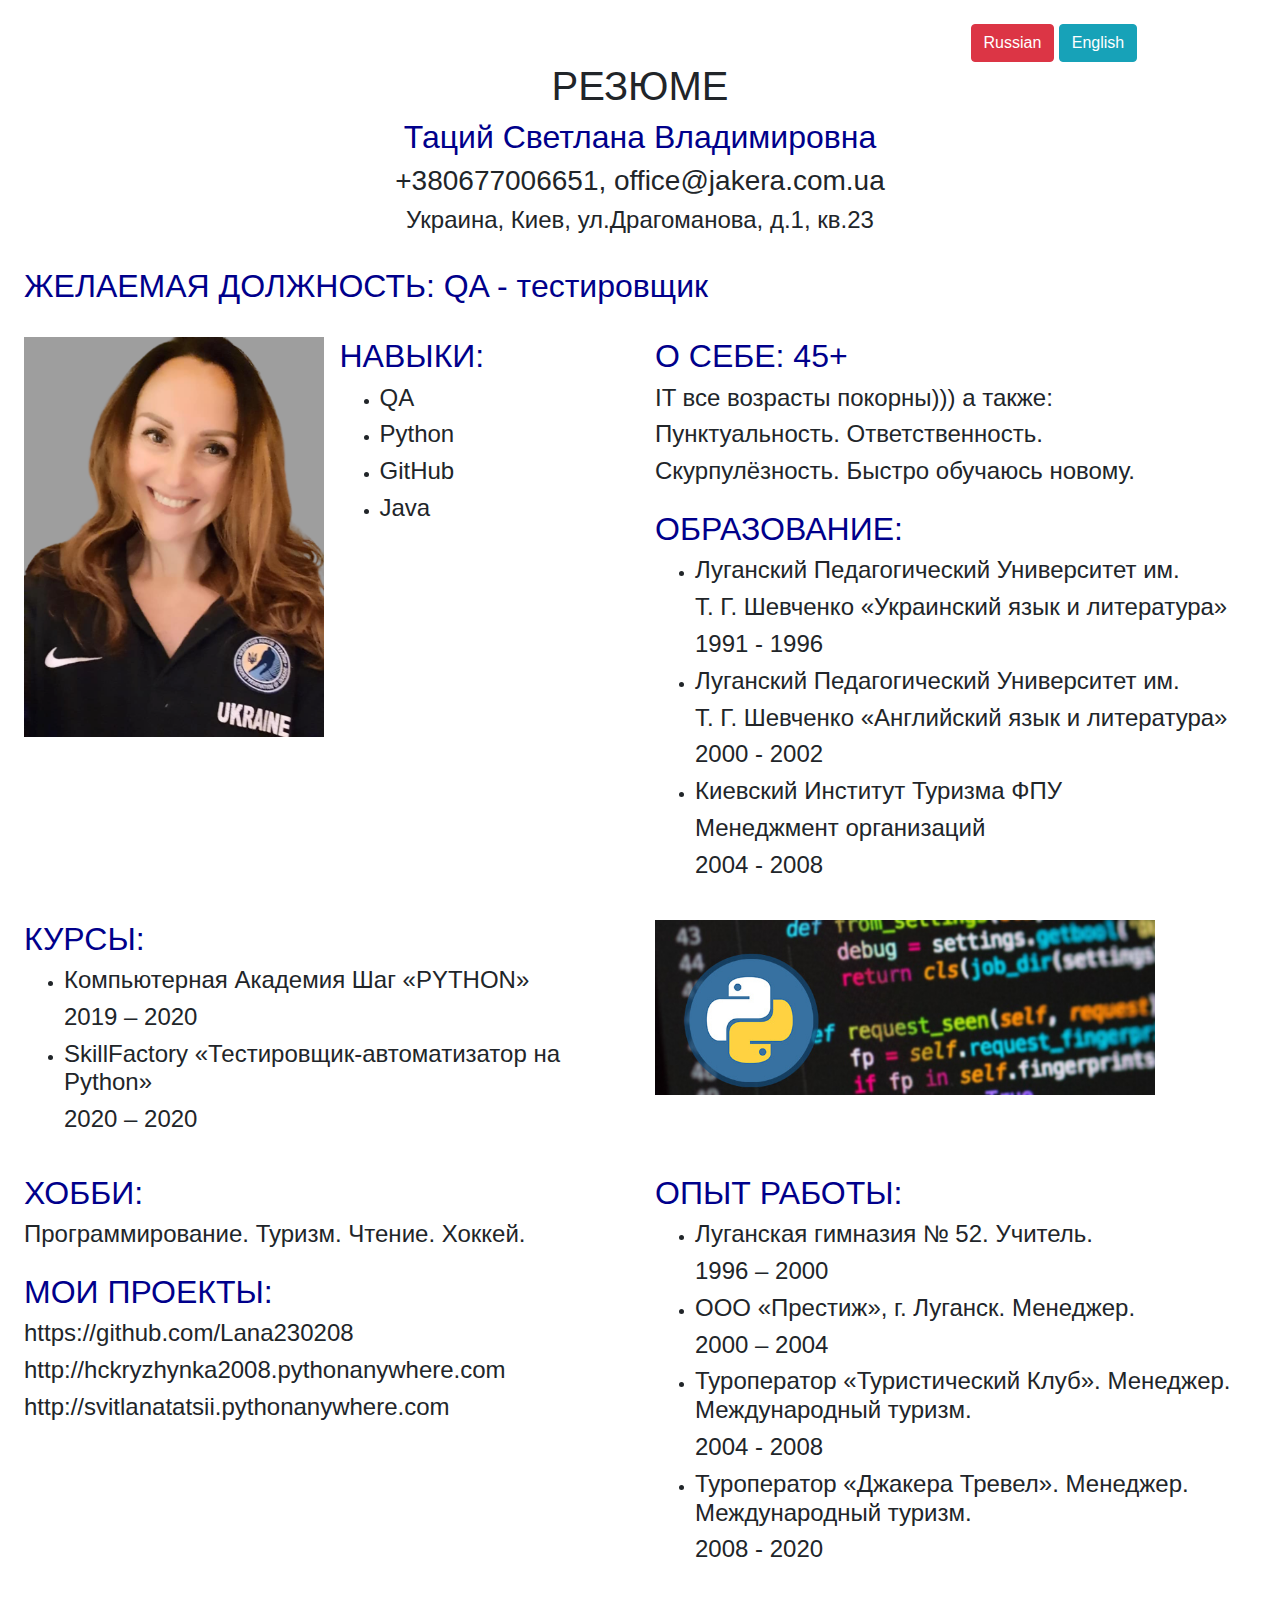
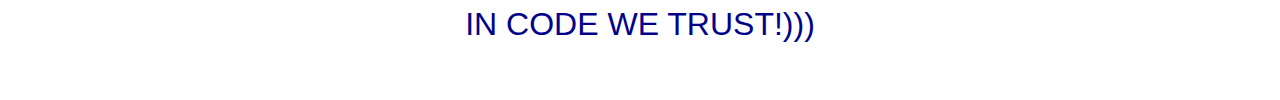
==== index.html @ 0714bfbd "Initial" ====
<!DOCTYPE html>
<html>
  <head>
    <meta charset="UTF-8">
    <title>РЕЗЮМЕ</title>
    <link rel="stylesheet" href="https://maxcdn.bootstrapcdn.com/bootstrap/4.0.0/css/bootstrap.min.css" integrity="sha384-Gn5384xqQ1aoWXA+058RXPxPg6fy4IWvTNh0E263XmFcJlSAwiGgFAW/dAiS6JXm" crossorigin="anonymous">
    <style>
     h2 {
      color: darkblue;
     }
    </style>

  </head>
  <body class="m-4">
    <div class="row">
      <div class="col-9">
      </div>
      <div class="col-3">
        <a class="btn btn-danger" href="index.html">Russian</a>
        <a class="btn btn-info" href="index_en.html">English</a>
      </div>
    </div>
    <div class="row">
      <div class="col-12 text-center">
        <h1>РЕЗЮМЕ</h1>
        <h2>Таций Светлана Владимировна</h2>
        <h3>+380677006651, office@jakera.com.ua</h3>
        <h4>Украина, Киев, ул.Драгоманова, д.1, кв.23</h4>
      </div>
    </div>
    <div class="row">
      <div class="col-12 mt-4">
        <h2>ЖЕЛАЕМАЯ ДОЛЖНОСТЬ: QA - тестировщик</h2>
      </div>
    </div>

<div class="row">
      <div class="col-3 mt-4">
        <p><img src="2.png" alt="" width="300"></p>
      </div>
      <div class="col-3">
        <div class="mt-4">
           <h2>НАВЫКИ:</h2>
           <ul>
             <li><h4>QA</h4></li>
             <li><h4>Python</h4></li>
             <li><h4>GitHub</h4></li>
             <li><h4>Java</h4></li>
           </ul>
        </div>
      </div>
      <div class="col-6">
       <div class="mt-4">
          <h2>О СЕБЕ: 45+</h2>
          <h4>IT все возрасты покорны))) а также:</h4>
          <h4>Пунктуальность. Ответственность.</h4>
          <h4>Скурпулёзность. Быстро обучаюсь новому.</h4>
       </div>
       <div class="mt-4">
        <h2>ОБРАЗОВАНИЕ:</h2>
          <ul>
            <li><h4>Луганский Педагогический Университет им.</h4>
            <h4>Т. Г. Шевченко «Украинский язык и литература»</h4>
            <h4>1991 - 1996</h4></li>
            <li><h4>Луганский Педагогический Университет им.</h4>
            <h4>Т. Г. Шевченко «Английский язык и литература»</h4>
            <h4>2000 - 2002</h4></li>
            <li><h4>Киевский Институт Туризма ФПУ</h4>
            <h4>Менеджмент организаций</h4>
            <h4>2004 - 2008</h4></li>
         </ul>
       </div>
      </div>
  </div>

  <div class="row">
    <div class="col-6 mt-4">
       <h2>КУРСЫ:</h2>
       <ul>
         <li><h4>Компьютерная Академия Шаг «PYTHON»</h4>
         <h4>2019 – 2020</h4></li>
         <li><h4>SkillFactory «Тестировщик-автоматизатор на Python»</h4>
         <h4>2020 – 2020</h4></li>
      </ul>
    </div>
    <div class="col-6 mt-4">
    <p><img src="python.jpg" width="500"></p>
   </div>
  </div>

  <div class="row">
    <div class="col-6">
      <div class="mt-4">
       <h2>ХОББИ:</h2>
       <h4>Программирование. Туризм. Чтение. Хоккей.</h4>
     </div>

      <div class="mt-4">
       <h2>МОИ ПРОЕКТЫ:</h2>
       <h4>https://github.com/Lana230208</h4>
       <h4>http://hckryzhynka2008.pythonanywhere.com</h4>
       <h4>http://svitlanatatsii.pythonanywhere.com</h4>
     </div>
    </div>
    <div class="col-6 mt-4">
          <h2>ОПЫТ РАБОТЫ:</h2>
          <ul>
              <li><h4>Луганская гимназия № 52. Учитель.</h4>
              <h4>1996 – 2000</h4></li>
              <li><h4>ООО «Престиж», г. Луганск. Менеджер.</h4>
              <h4>2000 – 2004</h4></li>
              <li><h4>Туроператор «Туристический Клуб». Менеджер. Международный туризм.</h4>
              <h4>2004 - 2008</h4></li>
              <li><h4>Туроператор «Джакера Тревел». Менеджер. Международный туризм.</h4>
              <h4>2008 - 2020</h4></li>
          </ul>
    </div>
  </div>

  <div class="row">
    <div class="col-9 mt-4">

    </div>
  </div>

  <div class="row">
    <div class="col-12 text-center mb-4">
       <h2>IN CODE WE TRUST!)))</h2>
    </div>
  </div>

  </body>
</html>
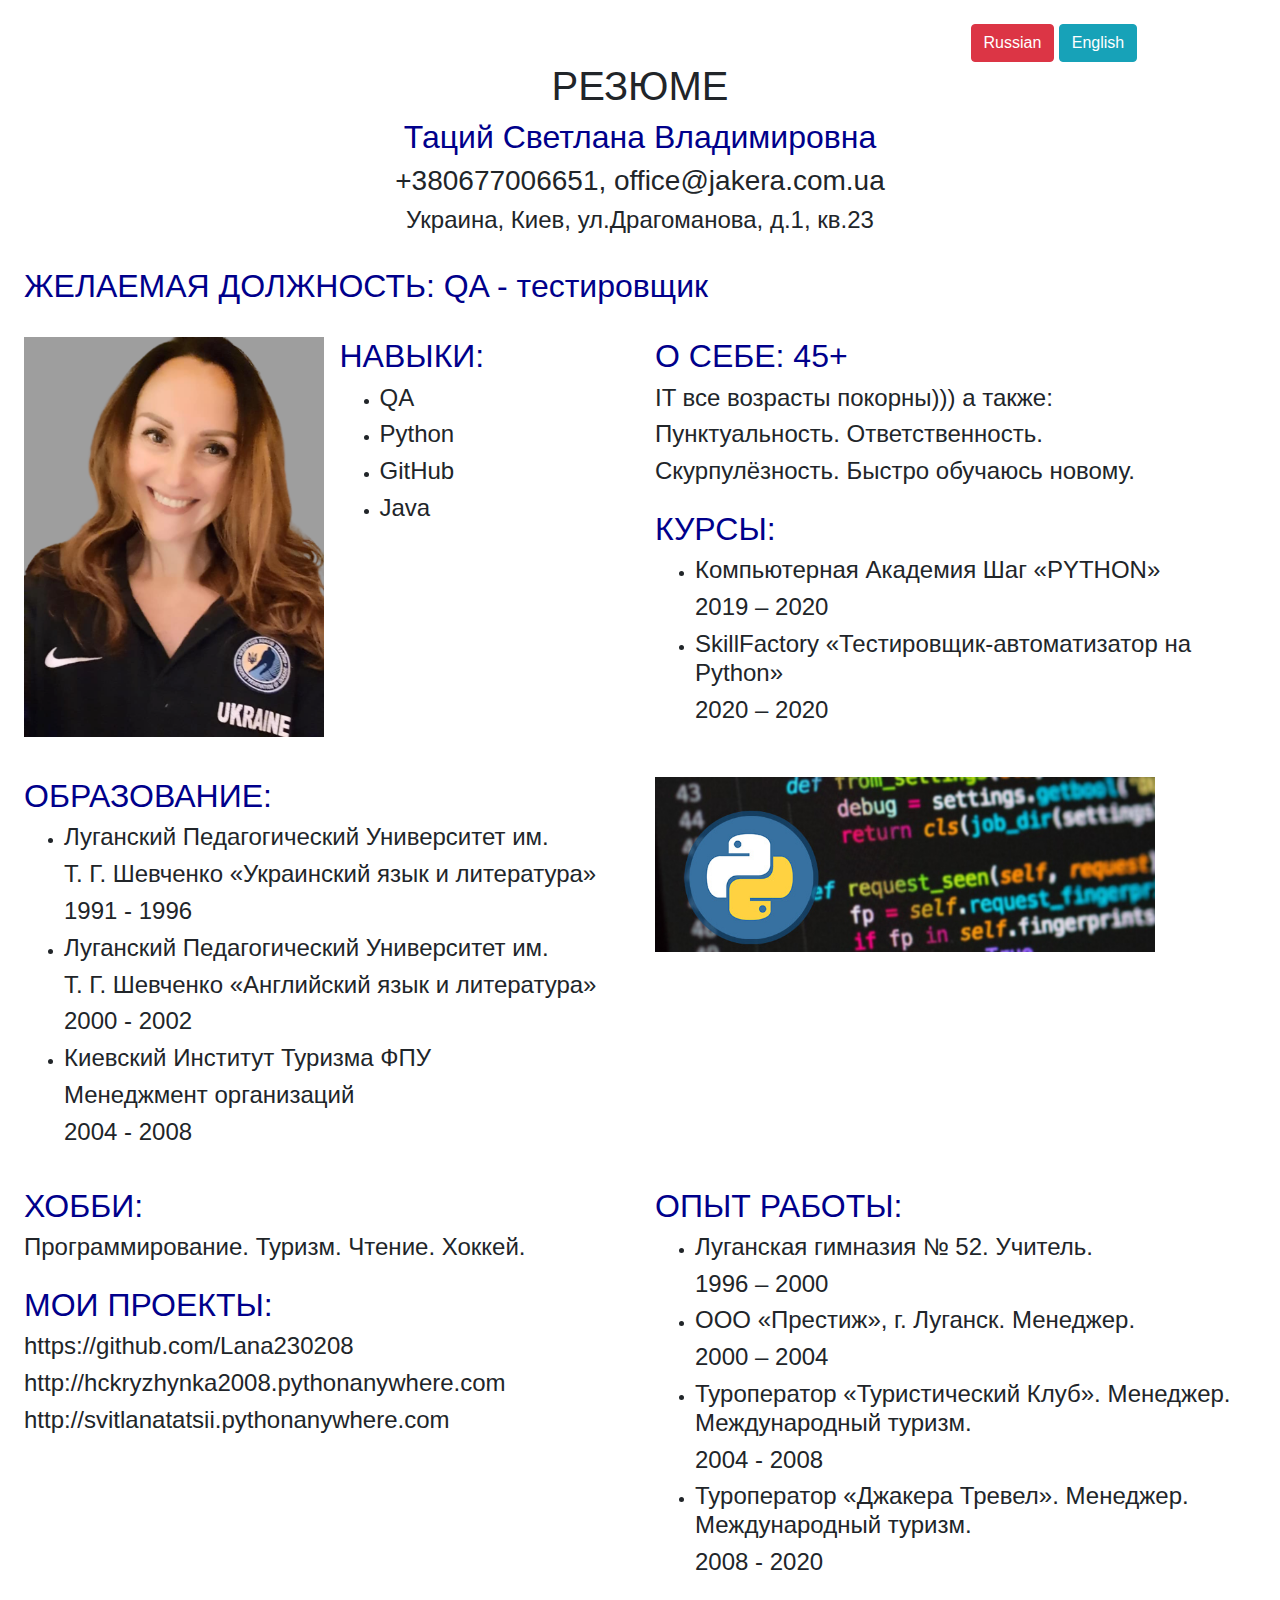
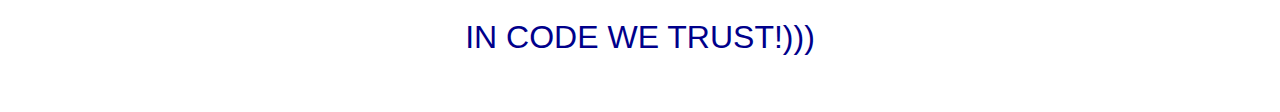
==== commit aeb40091: "update" ====
--- a/index.html
+++ b/index.html
@@ -7,6 +7,9 @@
     <style>
      h2 {
       color: darkblue;
+     }
+     .r {
+       background-color: red;
      }
     </style>
 
@@ -36,7 +39,7 @@
 
 <div class="row">
       <div class="col-3 mt-4">
-        <p><img src="2.png" alt="" width="300"></p>
+        <p><img src="img/2.png" alt="" width="300"></p>
       </div>
       <div class="col-3">
         <div class="mt-4">
@@ -57,34 +60,34 @@
           <h4>Скурпулёзность. Быстро обучаюсь новому.</h4>
        </div>
        <div class="mt-4">
-        <h2>ОБРАЗОВАНИЕ:</h2>
-          <ul>
-            <li><h4>Луганский Педагогический Университет им.</h4>
-            <h4>Т. Г. Шевченко «Украинский язык и литература»</h4>
-            <h4>1991 - 1996</h4></li>
-            <li><h4>Луганский Педагогический Университет им.</h4>
-            <h4>Т. Г. Шевченко «Английский язык и литература»</h4>
-            <h4>2000 - 2002</h4></li>
-            <li><h4>Киевский Институт Туризма ФПУ</h4>
-            <h4>Менеджмент организаций</h4>
-            <h4>2004 - 2008</h4></li>
-         </ul>
+         <h2>КУРСЫ:</h2>
+         <ul>
+           <li><h4>Компьютерная Академия Шаг «PYTHON»</h4>
+           <h4>2019 – 2020</h4></li>
+           <li><h4>SkillFactory «Тестировщик-автоматизатор на Python»</h4>
+           <h4>2020 – 2020</h4></li>
+        </ul>
        </div>
       </div>
-  </div>
+   </div>
 
-  <div class="row">
+   <div class="row">
     <div class="col-6 mt-4">
-       <h2>КУРСЫ:</h2>
-       <ul>
-         <li><h4>Компьютерная Академия Шаг «PYTHON»</h4>
-         <h4>2019 – 2020</h4></li>
-         <li><h4>SkillFactory «Тестировщик-автоматизатор на Python»</h4>
-         <h4>2020 – 2020</h4></li>
-      </ul>
+      <h2>ОБРАЗОВАНИЕ:</h2>
+        <ul>
+          <li><h4>Луганский Педагогический Университет им.</h4>
+          <h4>Т. Г. Шевченко «Украинский язык и литература»</h4>
+          <h4>1991 - 1996</h4></li>
+          <li><h4>Луганский Педагогический Университет им.</h4>
+          <h4>Т. Г. Шевченко «Английский язык и литература»</h4>
+          <h4>2000 - 2002</h4></li>
+          <li><h4>Киевский Институт Туризма ФПУ</h4>
+          <h4>Менеджмент организаций</h4>
+          <h4>2004 - 2008</h4></li>
+       </ul>
     </div>
     <div class="col-6 mt-4">
-    <p><img src="python.jpg" width="500"></p>
+    <p><img src="img/python.jpg" width="500"></p>
    </div>
   </div>
 
